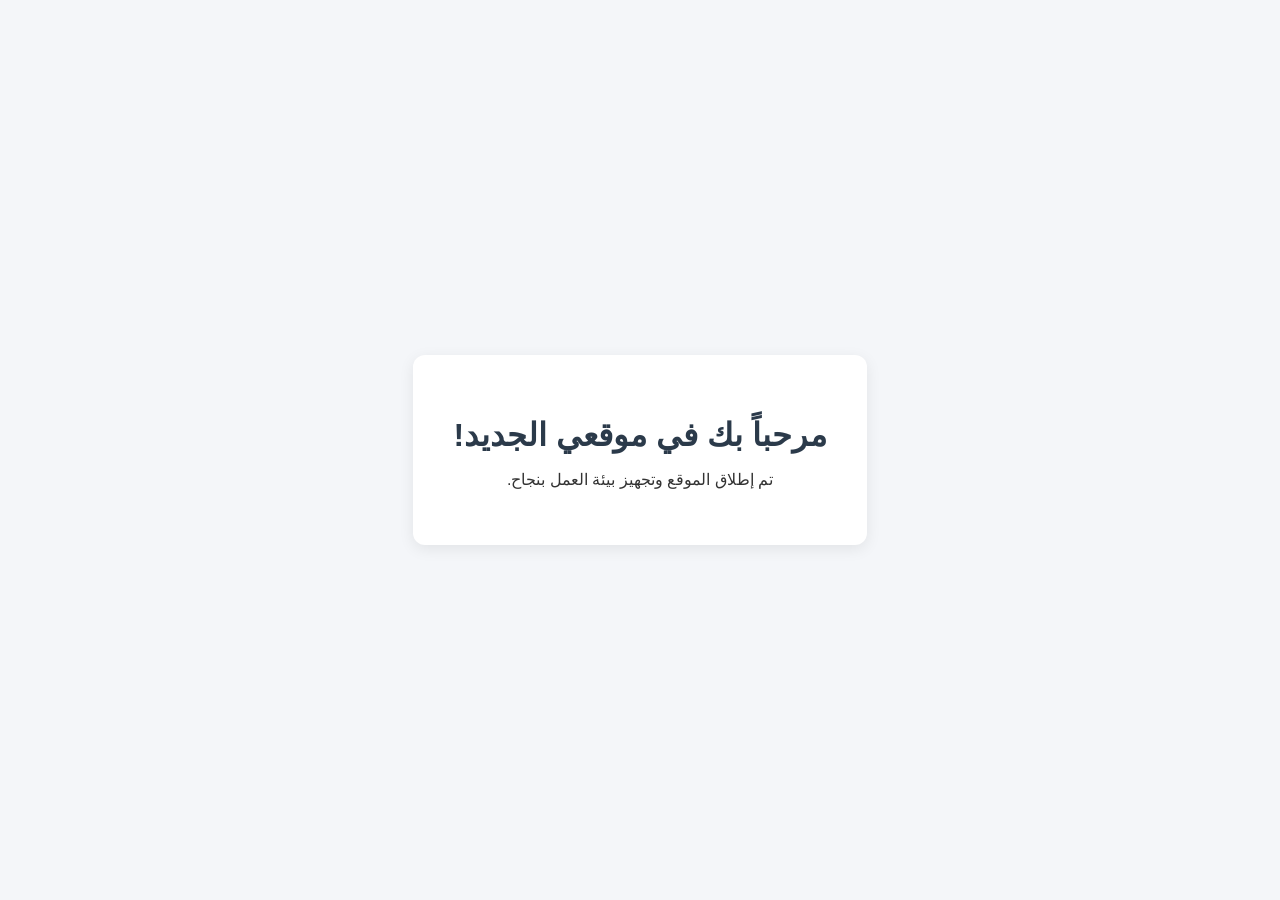
==== index.html @ 539efb1f "Add files via upload" ====
<!DOCTYPE html>
<html lang="ar" dir="rtl">
<head>
    <meta charset="UTF-8">
    <meta name="viewport" content="width=device-width, initial-scale=1.0">
    <title>موقعي الأول</title>
    <link rel="stylesheet" href="style.css">
</head>
<body>
    <header>
        <h1>مرحباً بك في موقعي الجديد!</h1>
        <p>تم إطلاق الموقع وتجهيز بيئة العمل بنجاح.</p>
    </header>
</body>
</html>
---- style.css ----
body {
    font-family: 'Segoe UI', Tahoma, Geneva, Verdana, sans-serif;
    background-color: #f4f6f9;
    color: #333;
    display: flex;
    justify-content: center;
    align-items: center;
    height: 100vh;
    margin: 0;
    text-align: center;
}

header {
    background: #ffffff;
    padding: 40px;
    border-radius: 12px;
    box-shadow: 0 4px 15px rgba(0, 0, 0, 0.08);
}

h1 {
    color: #2b3a4a;
    margin-bottom: 10px;
}
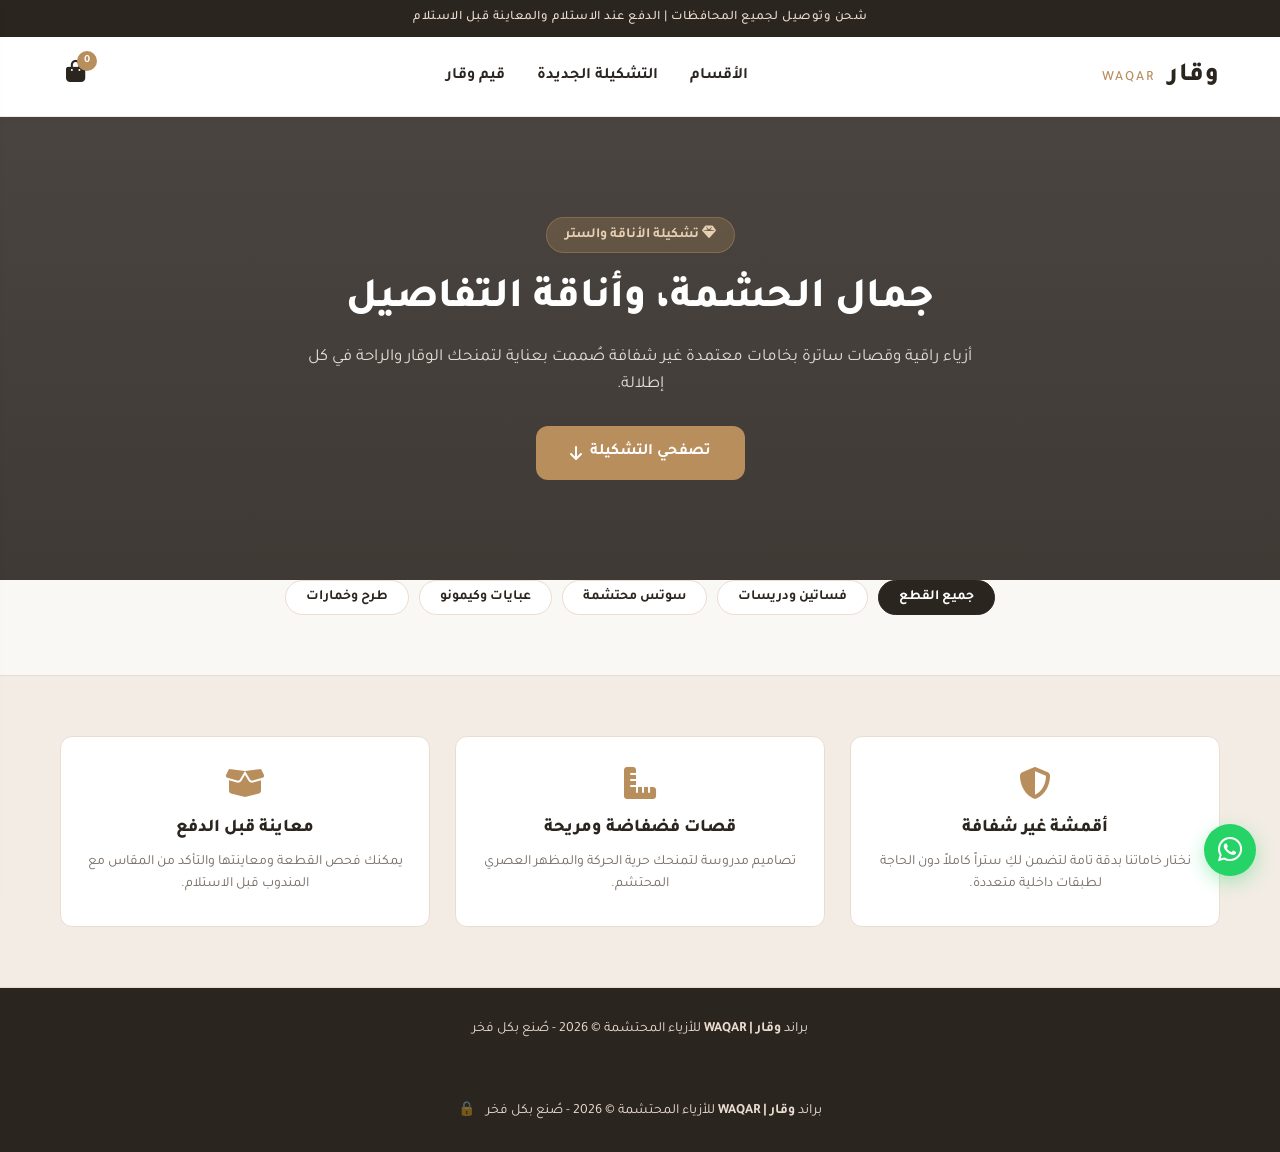
==== commit 863a92c6: "Add files via upload" ====
--- a/index.html
+++ b/index.html
@@ -3,13 +3,162 @@
 <head>
     <meta charset="UTF-8">
     <meta name="viewport" content="width=device-width, initial-scale=1.0">
-    <title>موقعي الأول</title>
+    <title>وقار | WAQAR - للأزياء المحتشمة</title>
+    <!-- خط تجوال من Google Fonts -->
+    <link rel="preconnect" href="https://fonts.googleapis.com">
+    <link rel="preconnect" href="https://fonts.gstatic.com" crossorigin>
+    <link href="https://fonts.googleapis.com/css2?family=Tajawal:wght@400;500;700;800&display=swap" rel="stylesheet">
+    <!-- مكتبة الأيقونات Font Awesome -->
+    <link rel="stylesheet" href="https://cdnjs.cloudflare.com/ajax/libs/font-awesome/6.4.0/css/all.min.css">
     <link rel="stylesheet" href="style.css">
 </head>
 <body>
-    <header>
-        <h1>مرحباً بك في موقعي الجديد!</h1>
-        <p>تم إطلاق الموقع وتجهيز بيئة العمل بنجاح.</p>
+
+    <!-- شريط الإعلان العلوي -->
+    <div class="top-announcement">
+        شحن وتوصيل لجميع المحافظات | الدفع عند الاستلام والمعاينة قبل الاستلام
+    </div>
+
+    <!-- شريط التنقل (Navbar) -->
+    <nav class="navbar">
+        <div class="nav-container">
+            <a href="#" class="brand-logo">
+                وقار <span>WAQAR</span>
+            </a>
+            <div class="nav-links">
+                <a href="#categories">الأقسام</a>
+                <a href="#products">التشكيلة الجديدة</a>
+                <a href="#about">قيم وقار</a>
+            </div>
+            <div class="cart-trigger" id="cartBtn">
+                <i class="fa-solid fa-bag-shopping"></i>
+                <span class="cart-count" id="cartCount">0</span>
+            </div>
+        </div>
+    </nav>
+
+    <!-- واجهة الترحيب (Hero Section) -->
+    <header class="hero">
+        <div class="hero-content">
+            <span class="sub-badge"><i class="fa-solid fa-gem"></i> تشكيلة الأناقة والستر</span>
+            <h1>جمال الحشمة، وأناقة التفاصيل</h1>
+            <p>أزياء راقية وقصات ساترة بخامات معتمدة غير شفافة صُممت بعناية لتمنحك الوقار والراحة في كل إطلالة.</p>
+            <a href="#products" class="btn primary-btn">تصفحي التشكيلة <i class="fa-solid fa-arrow-down"></i></a>
+        </div>
     </header>
+
+    <!-- أقسام الفلترة السريعة (Filter Chips) -->
+    <section class="container filter-section" id="categories">
+        <div class="filter-chips">
+            <button class="chip active" onclick="filterCategory('الكل')">جميع القطع</button>
+            <button class="chip" onclick="filterCategory('فساتين')">فساتين ودريسات</button>
+            <button class="chip" onclick="filterCategory('سوتس')">سوتس محتشمة</button>
+            <button class="chip" onclick="filterCategory('عبايات')">عبايات وكيمونو</button>
+            <button class="chip" onclick="filterCategory('طرح وخمار')">طرح وخمارات</button>
+        </div>
+    </section>
+
+    <!-- شبكة المنتجات -->
+    <main class="container" id="products">
+        <div class="products-grid" id="productsGrid">
+            <!-- المنتجات يتم توليدها ديناميكياً من script.js -->
+        </div>
+    </main>
+
+    <!-- قسم عن البراند -->
+    <section class="about-section" id="about">
+        <div class="container about-grid">
+            <div class="about-card">
+                <i class="fa-solid fa-shield-halved"></i>
+                <h4>أقمشة غير شفافة</h4>
+                <p>نختار خاماتنا بدقة تامة لتضمن لكِ ستراً كاملاً دون الحاجة لطبقات داخلية متعددة.</p>
+            </div>
+            <div class="about-card">
+                <i class="fa-solid fa-ruler-combined"></i>
+                <h4>قصات فضفاضة ومريحة</h4>
+                <p>تصاميم مدروسة لتمنحك حرية الحركة والمظهر العصري المحتشم.</p>
+            </div>
+            <div class="about-card">
+                <i class="fa-solid fa-box-open"></i>
+                <h4>معاينة قبل الدفع</h4>
+                <p>يمكنك فحص القطعة ومعاينتها والتأكد من المقاس مع المندوب قبل الاستلام.</p>
+            </div>
+        </div>
+    </section>
+
+    <!-- السلة الجانبية (Cart Drawer) -->
+    <div class="cart-overlay" id="cartOverlay"></div>
+    <aside class="cart-drawer" id="cartDrawer">
+        <div class="cart-header">
+            <h3><i class="fa-solid fa-bag-shopping"></i> سلة التسوق</h3>
+            <button class="close-cart" id="closeCartBtn">&times;</button>
+        </div>
+        <div class="cart-items" id="cartItems">
+            <!-- المنتجات تظهر هنا -->
+        </div>
+        <div class="cart-footer">
+            <div class="cart-total-row">
+                <span>الإجمالي:</span>
+                <span id="cartTotalPrice">0 ج.م</span>
+            </div>
+            <button class="btn checkout-btn" id="openCheckoutModalBtn">متابعة تأكيد الطلب</button>
+        </div>
+    </aside>
+
+    <!-- نافذة تأكيد الطلب (Checkout Modal) -->
+    <div class="modal-overlay" id="checkoutModal">
+        <div class="modal-card">
+            <div class="modal-header">
+                <h3>بيانات الشحن والتوصيل</h3>
+                <button class="close-modal" id="closeCheckoutBtn">&times;</button>
+            </div>
+            <form id="orderForm">
+                <div class="form-group">
+                    <label>الاسم بالكامل</label>
+                    <input type="text" id="custName" placeholder="مثال: ياسمين أحمد" required>
+                </div>
+                <div class="form-group">
+                    <label>رقم الهاتف (واتساب متاح)</label>
+                    <input type="tel" id="custPhone" placeholder="010xxxxxxxx" required>
+                </div>
+                <div class="form-group">
+                    <label>المحافظة والمدينة</label>
+                    <input type="text" id="custCity" placeholder="مثال: الجيزة - 6 أكتوبر" required>
+                </div>
+                <div class="form-group">
+                    <label>العنوان بالتفصيل</label>
+                    <textarea id="custAddress" rows="2" placeholder="المنطقة، الشارع، رقم المبنى، وعلامة مميزة" required></textarea>
+                </div>
+                <div class="form-group">
+                    <label>ملاحظات إضافية (اختياري)</label>
+                    <input type="text" id="custNotes" placeholder="تفضيل وقت الاستلام أو تفاصيل خاصة بالمقاس">
+                </div>
+                <div class="form-group">
+                    <label>طريقة الدفع</label>
+                    <div class="payment-badge">
+                        <i class="fa-solid fa-hand-holding-dollar"></i> الدفع عند الاستلام مع إمكانية المعاينة
+                    </div>
+                </div>
+                <button type="submit" class="btn order-confirm-btn">
+                    <i class="fa-brands fa-whatsapp"></i> إرسال الفاتورة وتأكيد الطلب عبر واتساب
+                </button>
+            </form>
+        </div>
+    </div>
+
+    <!-- زر واتساب العائم -->
+    <a href="https://wa.me/201000000000" target="_blank" class="floating-whatsapp" title="استفسار سريع عبر واتساب">
+        <i class="fa-brands fa-whatsapp"></i>
+    </a>
+
+    <footer>
+        <p>براند <strong>وقار | WAQAR</strong> للأزياء المحتشمة &copy; 2026 - صُنع بكل فخر</p>
+    </footer>
+
+    <script src="script.js"></script>
 </body>
-</html>+</html><footer>
+    <p>براند <strong>وقار | WAQAR</strong> للأزياء المحتشمة &copy; 2026 - صُنع بكل فخر 
+       <a href="admin.html" title="دخول الإدارة" style="color: inherit; text-decoration: none; margin-right: 8px; opacity: 0.4;">🔒</a>
+    </p>
+</footer>
--- a/style.css
+++ b/style.css
@@ -1,23 +1,606 @@
+:root {
+    --primary: #2b2520;           /* بني دافئ فخم */
+    --primary-light: #443c35;
+    --accent: #b88e5d;            /* بيج ذهبي راقٍ */
+    --accent-hover: #9c7344;
+    --bg-page: #faf8f5;           /* أوف وايت ناعم ومريح */
+    --card-bg: #ffffff;
+    --text-main: #2b2520;
+    --text-muted: #736b63;
+    --border: #ebdcd0;
+    --radius: 12px;
+    --transition: 0.3s ease;
+}
+
+* {
+    margin: 0;
+    padding: 0;
+    box-sizing: border-box;
+    font-family: 'Tajawal', sans-serif;
+}
+
 body {
-    font-family: 'Segoe UI', Tahoma, Geneva, Verdana, sans-serif;
-    background-color: #f4f6f9;
-    color: #333;
-    display: flex;
+    background-color: var(--bg-page);
+    color: var(--text-main);
+    line-height: 1.6;
+}
+
+/* شريط الإعلان */
+.top-announcement {
+    background: var(--primary);
+    color: #ebdcd0;
+    font-size: 13px;
+    text-align: center;
+    padding: 8px 15px;
+    font-weight: 500;
+    letter-spacing: 0.5px;
+}
+
+/* Navbar */
+.navbar {
+    background: #ffffff;
+    position: sticky;
+    top: 0;
+    z-index: 100;
+    box-shadow: 0 2px 10px rgba(0, 0, 0, 0.03);
+    border-bottom: 1px solid #f1eae2;
+}
+
+.nav-container {
+    max-width: 1200px;
+    margin: auto;
+    padding: 16px 20px;
+    display: flex;
+    justify-content: space-between;
+    align-items: center;
+}
+
+.brand-logo {
+    font-size: 26px;
+    font-weight: 800;
+    color: var(--primary);
+    text-decoration: none;
+    letter-spacing: 1px;
+}
+
+.brand-logo span {
+    color: var(--accent);
+    font-size: 14px;
+    font-weight: 500;
+    margin-right: 6px;
+    letter-spacing: 2px;
+}
+
+.nav-links a {
+    text-decoration: none;
+    color: var(--text-main);
+    margin: 0 14px;
+    font-weight: 600;
+    transition: var(--transition);
+}
+
+.nav-links a:hover {
+    color: var(--accent);
+}
+
+.cart-trigger {
+    position: relative;
+    cursor: pointer;
+    font-size: 22px;
+    color: var(--primary);
+    padding: 6px;
+}
+
+.cart-count {
+    position: absolute;
+    top: -2px;
+    right: -6px;
+    background: var(--accent);
+    color: #fff;
+    font-size: 11px;
+    font-weight: 700;
+    width: 20px;
+    height: 20px;
+    border-radius: 50%;
+    display: flex;
+    align-items: center;
     justify-content: center;
-    align-items: center;
-    height: 100vh;
-    margin: 0;
+}
+
+/* Hero Section */
+.hero {
+    background: linear-gradient(rgba(43, 37, 32, 0.85), rgba(43, 37, 32, 0.9)), 
+                url('https://images.unsplash.com/photo-1583391733956-3750e0ff4e8b?auto=format&fit=crop&w=1400&q=80') center/cover no-repeat;
+    color: #fff;
+    padding: 100px 20px;
     text-align: center;
 }
 
-header {
+.hero-content {
+    max-width: 680px;
+    margin: auto;
+}
+
+.sub-badge {
+    background: rgba(184, 142, 93, 0.25);
+    color: #e8d0b5;
+    border: 1px solid rgba(184, 142, 93, 0.4);
+    padding: 6px 18px;
+    border-radius: 30px;
+    font-size: 14px;
+    display: inline-block;
+    margin-bottom: 20px;
+    font-weight: 600;
+}
+
+.hero h1 {
+    font-size: 42px;
+    font-weight: 800;
+    margin-bottom: 16px;
+    line-height: 1.3;
+}
+
+.hero p {
+    color: #e5dfd8;
+    font-size: 17px;
+    margin-bottom: 28px;
+}
+
+/* Buttons */
+.btn {
+    display: inline-flex;
+    align-items: center;
+    justify-content: center;
+    gap: 8px;
+    border: none;
+    cursor: pointer;
+    font-weight: 700;
+    border-radius: var(--radius);
+    transition: var(--transition);
+    text-decoration: none;
+}
+
+.primary-btn {
+    background: var(--accent);
+    color: #fff;
+    padding: 14px 34px;
+    font-size: 16px;
+}
+
+.primary-btn:hover {
+    background: var(--accent-hover);
+    transform: translateY(-2px);
+}
+
+/* Filter Chips */
+.filter-section {
+    margin-top: 40px;
+    margin-bottom: 25px;
+    text-align: center;
+}
+
+.filter-chips {
+    display: flex;
+    justify-content: center;
+    flex-wrap: wrap;
+    gap: 10px;
+}
+
+.chip {
     background: #ffffff;
-    padding: 40px;
-    border-radius: 12px;
-    box-shadow: 0 4px 15px rgba(0, 0, 0, 0.08);
-}
-
-h1 {
-    color: #2b3a4a;
-    margin-bottom: 10px;
+    border: 1px solid var(--border);
+    color: var(--text-main);
+    padding: 8px 20px;
+    border-radius: 25px;
+    font-size: 14px;
+    font-weight: 600;
+    cursor: pointer;
+    transition: var(--transition);
+}
+
+.chip.active, .chip:hover {
+    background: var(--primary);
+    color: #fff;
+    border-color: var(--primary);
+}
+
+/* Products Grid */
+.container {
+    max-width: 1200px;
+    margin: auto;
+    padding: 0 20px;
+}
+
+.products-grid {
+    display: grid;
+    grid-template-columns: repeat(auto-fit, minmax(280px, 1fr));
+    gap: 28px;
+    margin-bottom: 60px;
+}
+
+.product-card {
+    background: var(--card-bg);
+    border-radius: var(--radius);
+    overflow: hidden;
+    border: 1px solid var(--border);
+    box-shadow: 0 4px 15px rgba(0, 0, 0, 0.02);
+    display: flex;
+    flex-direction: column;
+    transition: var(--transition);
+}
+
+.product-card:hover {
+    transform: translateY(-5px);
+    box-shadow: 0 12px 25px rgba(68, 60, 53, 0.08);
+}
+
+.product-image {
+    width: 100%;
+    height: 360px;
+    object-fit: cover;
+    background: #f0ece7;
+}
+
+.product-details {
+    padding: 20px;
+    display: flex;
+    flex-direction: column;
+    flex-grow: 1;
+}
+
+.product-category {
+    font-size: 12px;
+    color: var(--accent);
+    font-weight: 700;
+}
+
+.product-title {
+    font-size: 18px;
+    font-weight: 700;
+    margin: 6px 0 10px;
+    color: var(--primary);
+}
+
+.product-price {
+    font-size: 21px;
+    font-weight: 800;
+    color: var(--primary);
+    margin-bottom: 16px;
+}
+
+.size-selector {
+    display: flex;
+    gap: 8px;
+    margin-bottom: 18px;
+    flex-wrap: wrap;
+}
+
+.size-btn {
+    border: 1px solid var(--border);
+    background: #faf8f5;
+    padding: 6px 12px;
+    border-radius: 6px;
+    cursor: pointer;
+    font-weight: 600;
+    font-size: 13px;
+    transition: var(--transition);
+}
+
+.size-btn.active {
+    background: var(--primary);
+    color: #fff;
+    border-color: var(--primary);
+}
+
+.add-to-cart-btn {
+    margin-top: auto;
+    background: var(--primary);
+    color: #fff;
+    padding: 12px;
+    font-size: 15px;
+}
+
+.add-to-cart-btn:hover {
+    background: var(--primary-light);
+}
+
+/* About Section */
+.about-section {
+    background: #f2ece4;
+    padding: 60px 20px;
+    border-top: 1px solid var(--border);
+    border-bottom: 1px solid var(--border);
+}
+
+.about-grid {
+    display: grid;
+    grid-template-columns: repeat(auto-fit, minmax(260px, 1fr));
+    gap: 25px;
+    text-align: center;
+}
+
+.about-card {
+    background: #ffffff;
+    padding: 30px 20px;
+    border-radius: var(--radius);
+    border: 1px solid #ebdcd0;
+}
+
+.about-card i {
+    font-size: 32px;
+    color: var(--accent);
+    margin-bottom: 15px;
+}
+
+.about-card h4 {
+    font-size: 18px;
+    font-weight: 800;
+    margin-bottom: 8px;
+    color: var(--primary);
+}
+
+.about-card p {
+    font-size: 14px;
+    color: var(--text-muted);
+}
+
+/* Cart Drawer */
+.cart-overlay {
+    position: fixed;
+    top: 0;
+    left: 0;
+    width: 100%;
+    height: 100%;
+    background: rgba(43, 37, 32, 0.5);
+    z-index: 998;
+    opacity: 0;
+    visibility: hidden;
+    transition: var(--transition);
+}
+
+.cart-drawer {
+    position: fixed;
+    top: 0;
+    left: -420px;
+    width: 100%;
+    max-width: 400px;
+    height: 100%;
+    background: #ffffff;
+    z-index: 999;
+    box-shadow: 4px 0 20px rgba(0,0,0,0.12);
+    display: flex;
+    flex-direction: column;
+    transition: 0.35s ease;
+}
+
+body.cart-open .cart-drawer {
+    left: 0;
+}
+
+body.cart-open .cart-overlay {
+    opacity: 1;
+    visibility: visible;
+}
+
+.cart-header {
+    padding: 20px;
+    display: flex;
+    justify-content: space-between;
+    align-items: center;
+    border-bottom: 1px solid var(--border);
+}
+
+.close-cart, .close-modal {
+    background: none;
+    border: none;
+    font-size: 26px;
+    cursor: pointer;
+    color: var(--text-muted);
+}
+
+.cart-items {
+    padding: 20px;
+    overflow-y: auto;
+    flex-grow: 1;
+}
+
+.cart-item {
+    display: flex;
+    gap: 14px;
+    margin-bottom: 16px;
+    padding-bottom: 16px;
+    border-bottom: 1px solid #f6f0ea;
+}
+
+.cart-item-img {
+    width: 70px;
+    height: 80px;
+    border-radius: 8px;
+    object-fit: cover;
+}
+
+.cart-item-info {
+    flex-grow: 1;
+}
+
+.cart-item-title {
+    font-size: 15px;
+    font-weight: 700;
+    color: var(--primary);
+}
+
+.cart-item-meta {
+    font-size: 13px;
+    color: var(--text-muted);
+}
+
+.cart-item-actions {
+    display: flex;
+    align-items: center;
+    gap: 10px;
+    margin-top: 8px;
+}
+
+.qty-btn {
+    border: 1px solid var(--border);
+    background: #faf8f5;
+    width: 26px;
+    height: 26px;
+    border-radius: 4px;
+    cursor: pointer;
+    font-weight: bold;
+}
+
+.remove-item-btn {
+    background: none;
+    border: none;
+    color: #dc2626;
+    cursor: pointer;
+    margin-right: auto;
+    font-size: 14px;
+}
+
+.cart-footer {
+    padding: 20px;
+    border-top: 1px solid var(--border);
+    background: #faf8f5;
+}
+
+.cart-total-row {
+    display: flex;
+    justify-content: space-between;
+    font-size: 18px;
+    font-weight: 800;
+    margin-bottom: 16px;
+}
+
+.checkout-btn {
+    width: 100%;
+    background: var(--accent);
+    color: #fff;
+    padding: 14px;
+    font-size: 16px;
+}
+
+.checkout-btn:hover {
+    background: var(--accent-hover);
+}
+
+/* Modal */
+.modal-overlay {
+    position: fixed;
+    top: 0;
+    left: 0;
+    width: 100%;
+    height: 100%;
+    background: rgba(43, 37, 32, 0.6);
+    display: flex;
+    align-items: center;
+    justify-content: center;
+    z-index: 1000;
+    opacity: 0;
+    visibility: hidden;
+    transition: var(--transition);
+    padding: 16px;
+}
+
+.modal-overlay.active {
+    opacity: 1;
+    visibility: visible;
+}
+
+.modal-card {
+    background: #fff;
+    width: 100%;
+    max-width: 480px;
+    border-radius: var(--radius);
+    padding: 24px;
+}
+
+.modal-header {
+    display: flex;
+    justify-content: space-between;
+    align-items: center;
+    margin-bottom: 18px;
+    border-bottom: 1px solid var(--border);
+    padding-bottom: 10px;
+}
+
+.form-group {
+    margin-bottom: 14px;
+}
+
+.form-group label {
+    display: block;
+    font-size: 14px;
+    font-weight: 700;
+    margin-bottom: 5px;
+    color: var(--primary);
+}
+
+.form-group input, .form-group textarea {
+    width: 100%;
+    padding: 10px 14px;
+    border: 1px solid var(--border);
+    border-radius: 8px;
+    font-size: 14px;
+    outline: none;
+    background: #faf8f5;
+}
+
+.form-group input:focus, .form-group textarea:focus {
+    border-color: var(--accent);
+    background: #fff;
+}
+
+.payment-badge {
+    background: #fdf5ea;
+    color: #8c5b23;
+    padding: 10px;
+    border-radius: 8px;
+    font-weight: 700;
+    font-size: 13px;
+    display: flex;
+    align-items: center;
+    gap: 8px;
+    border: 1px solid #ebdcd0;
+}
+
+.order-confirm-btn {
+    width: 100%;
+    background: #25d366;
+    color: #fff;
+    padding: 14px;
+    font-size: 16px;
+    margin-top: 10px;
+}
+
+.order-confirm-btn:hover {
+    background: #1ebc59;
+}
+
+.floating-whatsapp {
+    position: fixed;
+    bottom: 24px;
+    right: 24px;
+    background: #25d366;
+    color: #fff;
+    width: 52px;
+    height: 52px;
+    border-radius: 50%;
+    display: flex;
+    align-items: center;
+    justify-content: center;
+    font-size: 28px;
+    box-shadow: 0 6px 18px rgba(37, 211, 102, 0.35);
+    text-decoration: none;
+    z-index: 900;
+}
+
+footer {
+    text-align: center;
+    padding: 30px;
+    background: var(--primary);
+    color: #ebdcd0;
+    font-size: 14px;
 }
